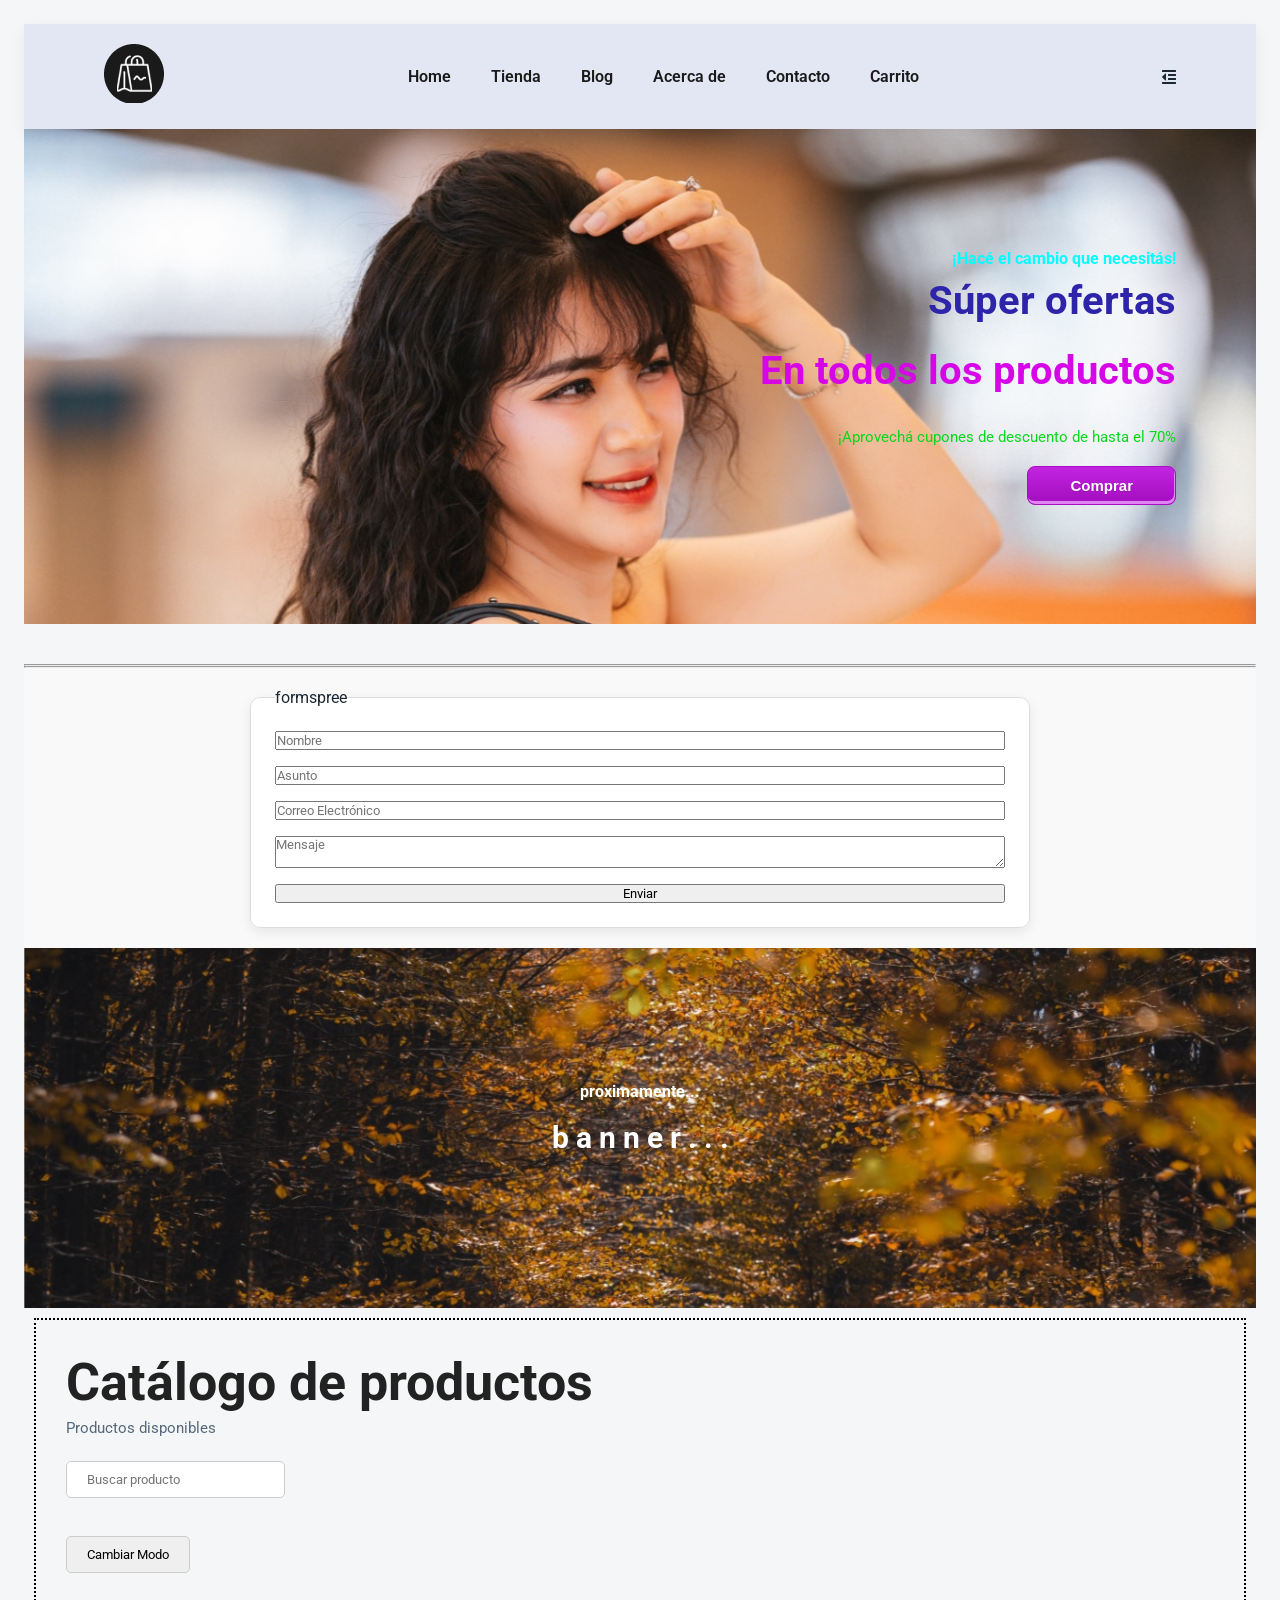
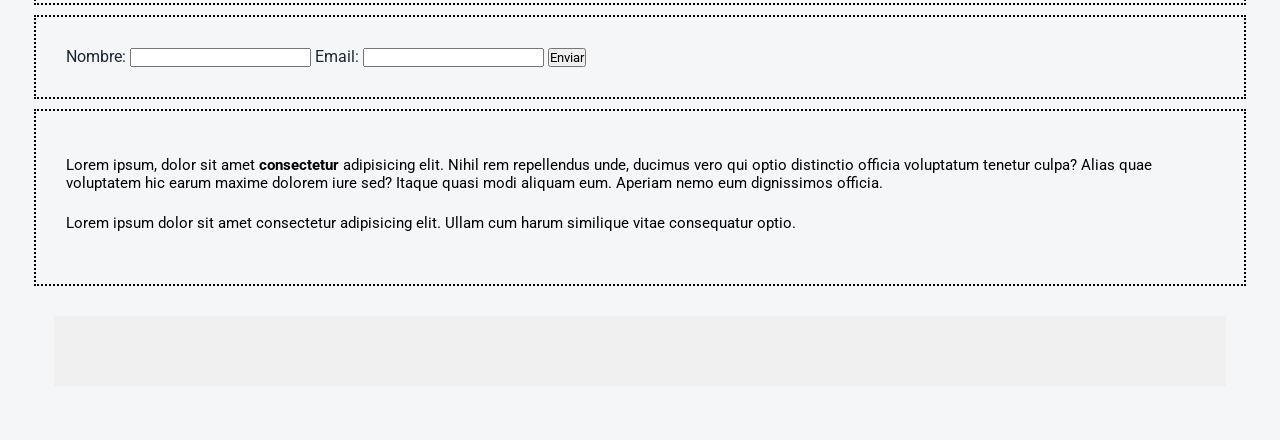
==== index.html @ 879dfb9a "footer unificado para que se vea el mismo en todas las páginas" ====
<!DOCTYPE html>
<html lang="en">

<head>
    <meta charset="UTF-8">
    <meta name="viewport" content="width=device-width, initial-scale=1.0">
    <title>TT Ecommerce</title>
    <link rel="preconnect" href="https://fonts.googleapis.com">
    <link rel="preconnect" href="https://fonts.gstatic.com" crossorigin>
    <link href="https://fonts.googleapis.com/css2?family=League+Spartan:wght@100..900&family=Open+Sans:ital,wght@0,300..800;1,300..800&family=Roboto:ital,wght@0,100..900;1,100..900&display=swap" rel="stylesheet">    
    <link rel="stylesheet" href="https://pro.fontawesome.com/releases/v5.10.0/css/all.css">
    <link rel="stylesheet" href="styles.css">
    <script src="../script/script.js" defer></script>
    <script src="script/footer.js" defer></script>
</head>

<body>
    <header class="header">
        <a href="index.html">
            <img src="img/logo1.png" alt="Logo de la tienda">
        </a>
        <div>
            <!-- === Lista === -->
            <ul class="navbar">
                <li>
                    <a href="">Home</a>
                </li>
                <li>
                    <a href="pages/tienda.html">Tienda</a>
                </li>
                <li>
                    <a href="pages/blog.html">Blog</a>
                </li>
                <li>
                    <a href="">Acerca de</a>
                </li>
                <li>
                    <a href="pages/contacto.html">Contacto</a>
                </li>
                <li>
                    <a href="pages/carrito.html">Carrito</a>
                </li>
            </ul>
        </div>
        <div class="mobile">
            <a href="pages/carrito.html"> 
                <i class="fa fa-shopping-bag" aria-hidden="true"> </i>
            </a>
        </div>
        <i id="bar" class="fas fa-outdent"></i>
    </header>
     
    <main>
        <!-- === HERO === -->
         <section class="hero">
            <div class="hero-content">
                <h4>¡Hacé el cambio que necesitás!</h4>
                <h2>Súper ofertas</h2>
                <h1>En todos los productos</h1>
                <p>¡Aprovechá cupones de descuento de hasta el 70%</p>
                <button>Comprar</button>
            </div>
         </section><hr><hr>


        <!-- =========== SUSCRIPCIÓN AL NEWSLETTER / FORMULARIO CONTACTO =========== -->
         <section class="sectionform">
            <fieldset class="formulario">
                <legend>formspree</legend>
                    <form action="https://formspree.io/f/xljeerjv" method="POST">
                        <input type="text" id="nombre-news" name="nombre" placeholder="Nombre">
                        <input type="text" id="asunto-news" name="asunto" placeholder="Asunto">
                        <input type="email" id="email-news" name="email" placeholder="Correo Electrónico">
                        <textarea name="message" placeholder="Mensaje"></textarea>
                        <button type="submit">Enviar</button>
                    </form>
            </fieldset>
         </section>
        <!-- =========== FIN SUSCRIPCIÓN AL NEWSLETTER =========== -->

        <!-- =========== BANNER =========== -->

        <section class="banner-prueba">
            <h4>proximamente...</h4>
            <h2>b a n n e r . . .</h2>
        </section>

        <!-- =========== fin BANNER =========== -->



        <!-- =========== CATALOGO DE PRODUCTOS =========== -->
        <section class="mateamargo">
            <h1 id="titulo">Catálogo de productos</h1>
            <p class="subtitulo">Productos disponibles</p>
            <input type="text" id="buscador" placeholder="Buscar producto">
            <br><br>
            <div id="contenedor-productos"></div>
            <br>
            <button id="cambiar-modo">Cambiar Modo</button>
        </section>
        <!-- =========== fin CATALOGO DE PRODUCTOS =========== -->

        <!-- ====================== FORMULARIO js ====================== -->
        <section class="mateamargo">
            <div>
                <form action="" id="formulario">
                    <label for="nombre"> Nombre: </label>
                    <input type="text" id="nombre" name="nombre">
                    <label for="email"> Email: </label>
                    <input type="email" id="email" name="email">
                    <button type="submit"> Enviar </button>
                </form>
            </div>
        </section>
        <!-- ====================== FIN FORMULARIO js ====================== -->



        <!-- ====================== MAPA ====================== -->
        <section class="mateamargo">
            <div class="boxing">
                <div>
                    <p>
                        Lorem ipsum, dolor sit amet <strong>consectetur</strong> adipisicing elit. Nihil rem repellendus unde, ducimus vero qui <span>optio distinctio officia</span> voluptatum tenetur culpa? Alias quae voluptatem hic earum maxime dolorem iure sed? Itaque quasi modi aliquam eum. Aperiam <span>nemo eum dignissimos</span> officia.
                    </p>
                </div>
                <div>
                    <p>Lorem ipsum dolor sit amet consectetur adipisicing elit. Ullam cum harum similique vitae consequatur optio.</p>
                </div>
            </div>
        </section>
        <!-- =========== fin MAPA =========== -->

    </main>
    
    <!-- =========== FOOTER =========== -->
    <footer id="footer" class="section-p1"></footer>
    <!-- <footer class="mateamargo">
        <hr>
        <P>FOOTER</P>
        <hr>
    </footer><br><br> -->
    <!-- =========== FIN FOOTER =========== -->
</body>

</html>
---- styles.css ----
/* @import url('https://fonts.googleapis.com/css2?family=Roboto:ital,wght@0,100..900;1,100..900&display=swap'); */

* {
    margin: 0;
    padding: 0;
    box-sizing: border-box; /* para que margin y padding no le sumen dimensión al elemento */
    font-family: "Roboto", sans-serif;
}

body {
  font-family: Arial, sans-serif;
  background: #f4f6f8;
  color: #1b2733;
  margin: 0;
  padding: 24px;
}

/* TIPOGRAFIA BASE */
h1 {
    font-size: 52px;
    line-height: 65px;
    color: #222;
    margin: 0 0 4px;
}

h2 {
    font-size: 46px;
    line-height: 54px;
    color: #222;
}

h4 {
    font-size: 22px;
    color: #222;
}

h6 {
    font-weight: 700;
    font-size: 12px;
}

p {
    font-size: 15px;
    color: black;
    margin: 15px 0 22px 0;
}

/* Espaciados reutilizables */
.section-p1 {
    padding: 35px 75px;
}

.section-m1 {
    margin: 40px 0;
}

/* == Header y Navegación == */
.header {
    display: flex;
    justify-content: space-between;
    align-items: center;
    padding: 20px 80px;
    background-color: #E3E6f3; /* #e3e606 */
    box-shadow: 0 5px 15px rgba(0, 0, 0, 0.06);
    /* fijo el header */
    z-index: 999;
    position: sticky;
    top: 0px;
    left: 0px;
}

/* ==== prueba ==== */
.navegacion {
    display: flex;
    align-items: center;
    width: 100%;
}
/* ==== fin prueba ==== */

.navbar {
    display: flex;
    justify-content: center;
    align-items: center;
}

.navbar li {
    list-style: none;
    padding: 0 20px;
}

.navbar a {
    text-decoration: none;
    font-size: 1rem;
    font-weight: 600;
    color: #1a1a1a;
    /* transition: color 0.3s ease; */
}

/* Se mantiene el tamaño y solo se cambia el color para evitar distorsiones */
.navbar a:hover {
    color: #c123de;
}

/* Botones para mobile (ocultos en escritorio) */
.mobile {
    display: none;
    align-items: center;
}

.close {
    display: none;
}

/* ============ Responsive: Pantallas pequeñas (< 800px) ============ */
@media(max-width: 799px) {
    .navbar {
        display: flex;
        flex-direction: column;
        align-items: flex-start;
        justify-content: flex-start;
        position: fixed;
        top: 0;
        right: -300px;
        height: 100vh;
        width: 300px;
        background-color: #e7e476;
        box-shadow: 0 40px 60px rgba(0, 0, 0, 0.1);
        padding: 80px 0 0 10px;
        transition: 0.3s;
    }

    .navbar li {
        margin-bottom: 25px;
    }

    .mobile {
        display: flex;
        align-items: center;
    }

    .mobile i {
        color: #222;
        font-size: 24px;
        padding-left: 20px;
    }

    /* Clase que vamos a usar con JS para desplegar el menú */
    .active {
        right: 0px;
    }

    .close {
        display: initial;
        position: absolute;
        top: 30px;
        left: 30px;
        color: #222;
        font-size: 24px; /*  */
    }
}
/* ===== FIN del navbar ===== */

/* == Hero: Sección principal == */
.hero {
    background-image: url(img/otrafoto.jpg);
    /* background-image: url(../img/nvgo.jpg); */
    /* background-image: url(img/nvgo33.jpg); */
    display: flex;
    justify-content: flex-end;
    align-items: center; /* justify-content y align-items para trabajar con los 2 ejes */
    height: 55vh; /* con 95 la fuente queda gigante */
    /* min-height: 360px; */
    width: 100%;
    background-size: cover;
    background-position: top 5% center;
    padding: 0 80px; /* 80px en clase*/
    margin-bottom: 40px;
}

.hero .hero-content {
    width: 45%;
    display: flex;
    flex-direction: column;
    align-items: flex-end;
    text-align: right;
    z-index: 1;
}

.hero .hero-content h4 {
    color: aqua;
    margin-bottom: 6px; /* 10px */
    font-size: 1rem;
}

.hero .hero-content h2 {
    color: #2d24a9;
    /* color: #d706e6;  #222 en clase */
    /* ==== OPCION ====
    font-size: 2rem;
    margin-bottom: 4px; */
    font-size: 2.5rem;
    margin-bottom: 10px;
}

.hero .hero-content h1 {
    color: #d706e6;
    /* ==== OPCION ====
    font-size: 2rem;
    margin-bottom: 6px; */
    font-size: 2.5rem;
    margin-bottom: 10px;
}

.hero .hero-content p {
    color: #09d81d; 
    margin-bottom: 20px;
    /* font-size: 1rem; */
}

/* ========= botón desde mybuttongenerator ========= */
.hero .hero-content button {
    box-shadow: inset -1px -3px 0px 0px #e184f3;
    background: linear-gradient(to bottom, #c123de 5%, #a20dbd 100%);
    background-color: #c123de;
    border-radius: 8px;
    border: 1px solid #a511c0;
    display: inline-block;
    cursor: pointer;
    color: #ffffff;
    font-family: Arial, sans-serif;
    font-size: 15px;
    font-weight: bold;
    padding: 10px 42px;
    text-decoration: none;
    text-shadow: 0px 1px 0px #9b14b3;
}

/* $$ ATENTO NO FUNCA $$ */
.hero .hero-content button:hover {
    background: linear-gradient(to bottom, #a20dbd 5%, #c123de 100%);
    background-color: #d73ef2;
}

.hero .hero-content button:active {
    position: relative;
    top: 1px;
}
/* ========= FIN del, BUTTON FROM mybuttongenerator ========= */

/* ============ RESPONSIVE HERO ============ */
@media (max-width: 1200px) {
    .hero{
        padding: 0 60px;
    }
    .hero .hero.content{
        width: 55%;
    }
}


@media (max-width: 992px) {
    .hero {
        height: 85vh;
        padding: 0 60px;
    }

    .hero .hero-content {
        width: 60%;
    }

    .hero .hero-content h1 {
        font-size: 2.5rem;
    }

    .hero .hero-content h2 {
        font-size: 2.2rem;
    }

    .hero .hero-content p {
        font-size: 0.9rem;
    }
}

/* && HECHO EN CLASE && */
@media (max-width: 768px) {
    .hero {
        height: 70vh;
        padding: 0 40px;
        justify-content: center;
        background-position: top center;
    }

    .hero .hero-content{
        width: 80%;
        align-items: center;
        text-align: center;
    }

    .hero .hero-content h4 {
        font-size: 0.9rem;
    }

    .hero .hero-content h2 {
        font-size: 1.8rem;
    }

    .hero .hero-content h1 {
        font-size: 2.2rem;
    }
}

@media (max-width: 576px) {

    .hero{
        height: 60vh;
        padding: 0 20px;
        background-position: 55% center;
    }

    .hero .hero-content {
        width: 100%;
    }

    .hero .hero-content h4 {
        font-size: 0.8rem;
    }

    .hero .hero-content h2 {
        font-size: 1.5rem;
    }

    .hero .hero-content h1 {
        font-size: 1.8rem;
        margin-bottom: 10px;
    }

    .hero .hero-content p {
        font-size: 0.8rem;
        margin-bottom: 15px;
    }

    .hero .hero-content button {
        padding: 10px 20px;
        font-size: 0.9rem;
    }

}



/* ============= FORMULARIO CONTACTO ============= */
.sectionform {
    padding: 20px 40px; /* espacio alrededor */
    display: flex;
    justify-content: center;
    background-color: #f9f9f9;
}

.formulario {
    display: flex;
    flex-direction: column;
    /* gap: 16px; */
    width: 100%;
    max-width: 780px; /* MAS LARGO */
    padding: 24px;
    border: 1px solid #ddd;
    border-radius: 10px;
    background-color: #ffffff;
    box-shadow: 0 4px 12px rgba(0, 0, 0, 0.08);
    font-family: Arial, sans-serif;
}

/* ============= El FORMULARIO de la página de Contacto ============= */
.formulario form {
    display: flex;
    flex-direction: column;
    gap: 16px; /* separo un poco entre cada campo */
}

.formulario form div {
    display: flex;
    flex-direction: column;
    gap: 4px; /* acá solo separo entre label e input */
}
/* ============= FIN ============= */


/* ============= BANNER PRUEBA ============= */

.banner-prueba{
    width: 100%;
    height: 40vh;
    background-image: url(img/banner.jpg);
    background-repeat: no-repeat;
    background-size: cover;
    background-position: center;
    display: flex;
    flex-direction: column;
    justify-content: center;
    align-items: center;
    text-align: center;

    /* background-color: #ebe4eb;
    border: 1px solid #ff00ff;
    border-radius: 15px;
    margin: 50px;
    padding: 16px;
    text-align: center; */
}

.banner-prueba h4 {
    color: #fff;
    font-size: 16px;
}

.banner-prueba h2 {
    color: #fff;
    font-size: 30px;
    padding: 10px 0;
}

/* ============= FIN BANNER PRUEBA ============= */


/* ============ PRUEBAS FOOTER ============ */
footer {
  background-color: #f0f0f0; /* fondo gris */
  margin: 30px;
  padding: 50px;
  text-align: center;
}

footer p {
  margin: 8px 0; /* margen */
}

footer hr {
  border:none;
  border-top: 1px solid #710b0b; /* líneas */
  margin: 4px 0;
}
/* ============ FIN PRUEBAS FOOTER ============ */




/* ============ PROVISORIO PARA CATÁLOGO ============ */
.mateamargo {
    /* display: grid; */
    padding-top: 2rem;
    /* grid-template-columns: 300px 300px 300px 300px; */
    border: 2px dotted black;
    padding: 30px;
    margin: 10px;
}

.grilla {
    padding: 15px;
    margin: 13px;
    display: grid;
    grid-template-columns: repeat(4, 40px);
    /* gap: 14px; */
    /* border: 1px solid red; */
}
/* ============ FIN PROVISORIO PARA CATÁLOGO ============ */




/* ============ CATALOGO ============ */

.subtitulo {
  color: #566878;
  margin: 0 0 24px;
}

#contenedor-productos {
  display: flex;
  flex-wrap: wrap;
  gap: 16px;
}

.card {
  width: 210px;
  background: #ffffff;
  border: 1px solid #cfd8df;
  border-radius: 8px;
  padding: 16px;
}

.card h3 {
  margin: 0 0 8px;
}

.card p {
  margin: 4px 0;
}

.categoria {
  color: #566878;
  font-size: 13px;
}
/* ============ FIN CATALOGO ============ */


.destacada{
	color: #ff0000;
	font-weight: bold;
    background-color: lightblue;
    border: 2px solid #0000ff;
}

/* -------------- BODY OSCURO -------------- */
/* ========== DESACTIVADO ========== */

body.oscuro {
  background: #121a22;
  color: #e6edf3;
}

body.oscuro .card {
  background: #1c2833;
  border-color: #2f3f4d;
}

body.oscuro .subtitulo,
body.oscuro .categoria {
  color: #9fb0bf;
}

body.oscuro .card.destacada {
  border-color: #5cc6e4;
  box-shadow: 0 0 0 1px #5cc6e4;
}

/* ============= BOTON del BUSCADOR =============  */
#buscador {
  padding: 10px 20px;
  border: 1px solid #ccc;
  border-radius: 5px;
}

/* ============= BOTON CAMBIAR MODO =============  */
#cambiar-modo {
  padding: 10px 20px;
  /* background-color: #007bff; */
  /* color: #fff; */
  border: 1px solid #ccc;
  border-radius: 5px;
  cursor: pointer;
}


/* toast ya creado en tienda.js y toast.css */
.toast-custom {
    position: fixed;
    bottom: 24px;
    right: 24px;
    background-color: #088178;
    color: #fff;
    padding: 14px 20px;
    border-radius: 8px;
    font-family: "Spartan", sans-serif;
    font-size: 14px;
    font-weight: 600;
    display: flex;
    align-items: center;
    gap: 16px;
    box-shadow: 0 4px 12px rgba(0, 0, 0, 0.15);
    z-index: 9999;
    opacity: 0;
    pointer-events: none;
    transition: opacity 0.3s ease;
}

.toast-custom.visible {
    opacity: 1;
    pointer-events: all;
}

.toast-custom button {
    background: none;
    border: none;
    color: #fff;
    font-size: 16px;
    cursor: pointer;
    line-height: 1;
    padding: 0;
}


/* modal  */
.modal-overlay {
    position: fixed;
    inset: 0;
    background-color: rgba(0, 0, 0, 0.5);
    display: flex;
    align-items: center;
    justify-content: center;
    z-index: 9999;
    opacity: 0;
    pointer-events: none;
    transition: opacity 0.3s ease;
}

.modal-overlay.visible {
    opacity: 1;
    pointer-events: all;
}

.modal-custom {
    background: #fff;
    border-radius: 16px;
    padding: 30px;
    max-width: 480px;
    width: 90%;
    text-align: center;
    position: relative;
}

.modal-custom img {
    height: 200px;
    object-fit: contain;
    margin-bottom: 16px;
}

.modal-custom h5 {
    font-size: 16px;
    font-weight: 700;
    color: #1a1a1a;
    margin-bottom: 10px;
}

.modal-custom p {
    font-size: 13px;
    color: #465b52;
    line-height: 1.6;
    margin-bottom: 16px;
}

.modal-custom h4 {
    font-size: 20px;
    font-weight: 700;
    color: #088178;
}

.modal-cerrar {
    position: absolute;
    top: 14px;
    right: 16px;
    background: none;
    border: none;
    font-size: 18px;
    cursor: pointer;
    color: #222;
}

/* las tarjetas se arman en tienda.js */
.section-productos .productos-container .producto .producto-descripcion {
    text-align: start;
    padding: 10px 0;
    min-height: 80px;
    display: flex;
    flex-direction: column;
    justify-content: flex-start;
    flex-grow: 1;
}

.section-productos .productos-container .producto .producto-descripcion span {
    color: #606063;
    font-size: 12px;
}

.section-productos .productos-container .producto .producto-descripcion h5 {
    padding-top: 7px;
    color: #1a1a1a;
    font-size: 16px;
}
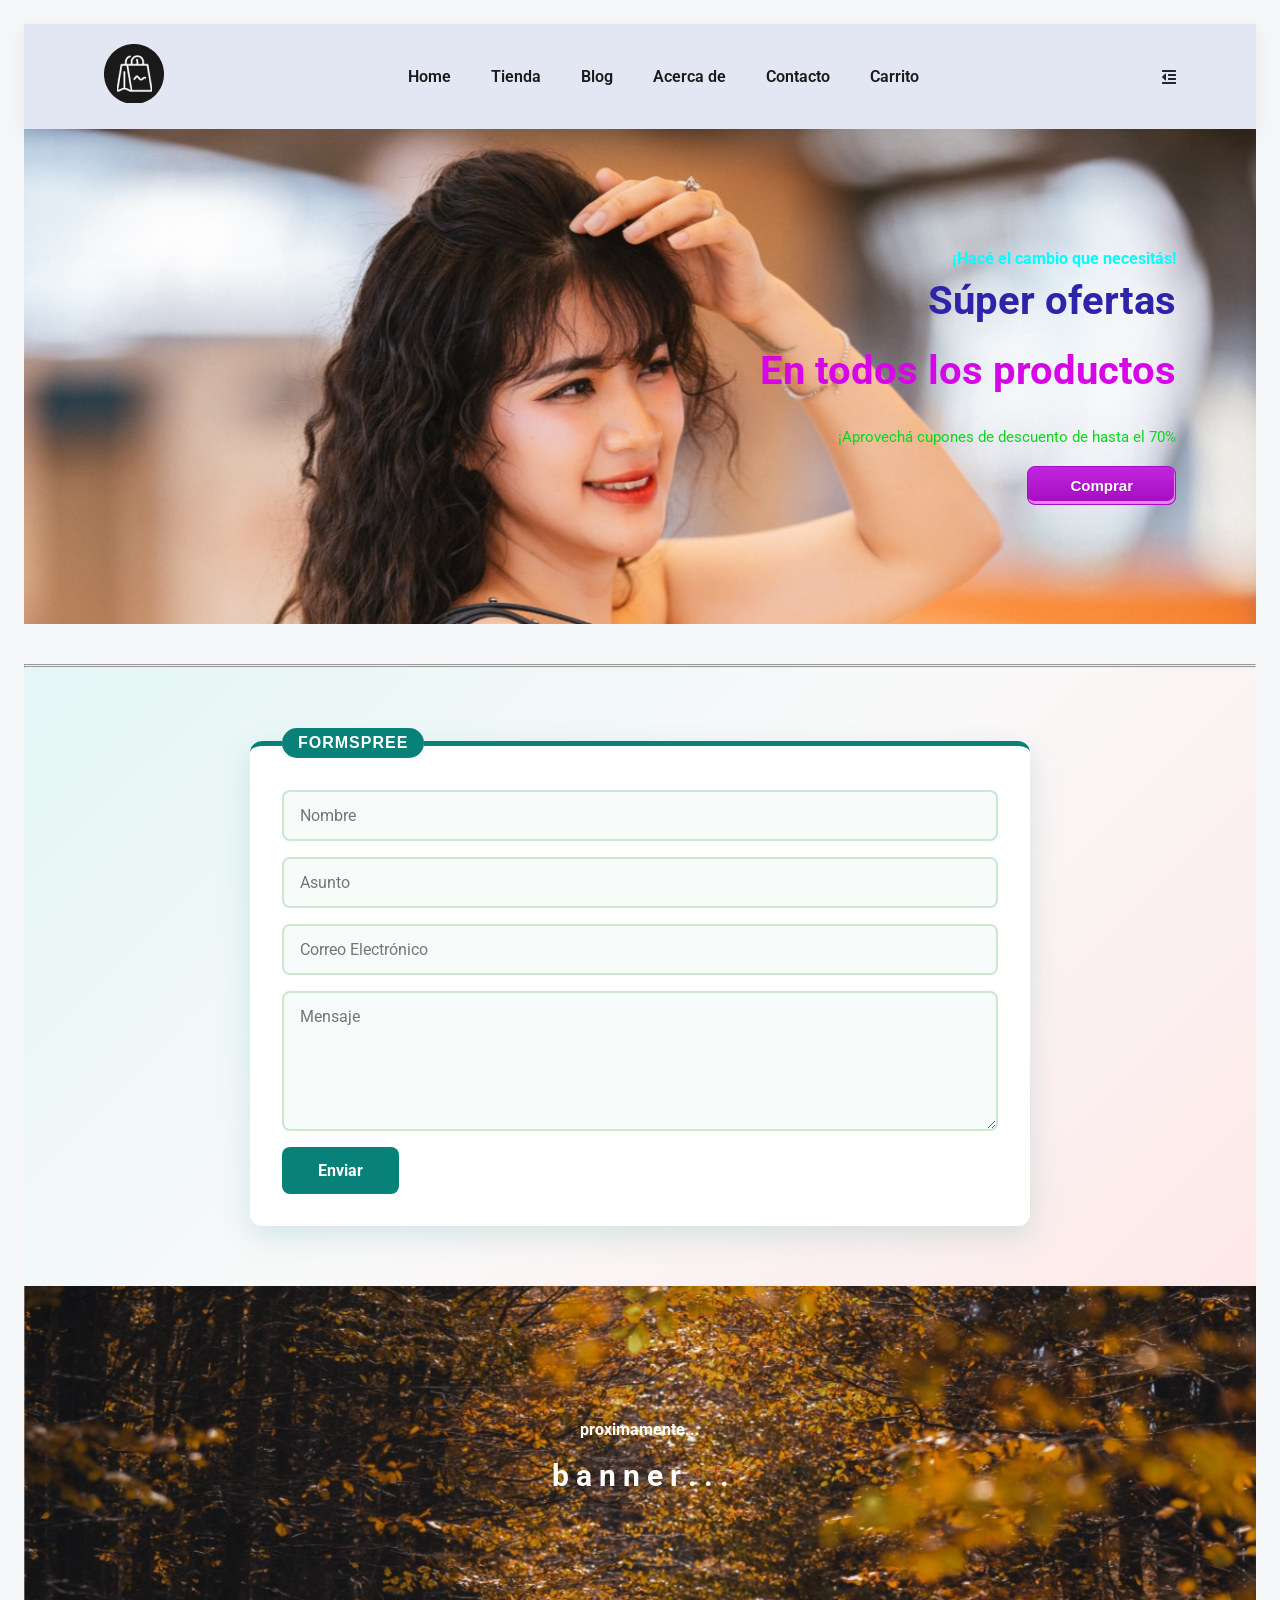
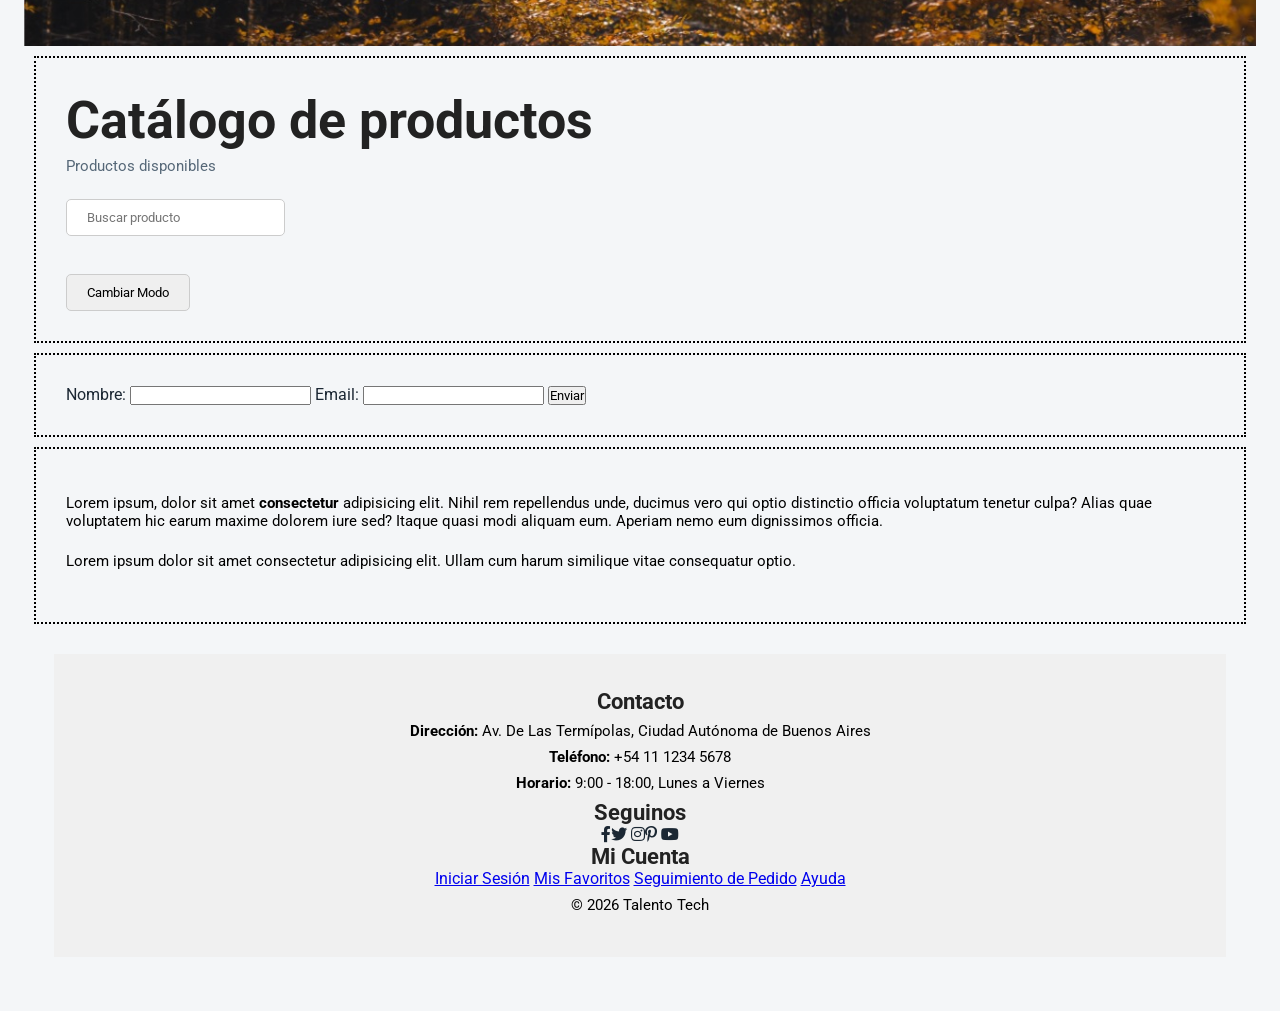
==== commit 5173da7f: "formspree mas lindo y afuera el efecto de primera card resaltada" ====
--- a/index.html
+++ b/index.html
@@ -10,7 +10,7 @@
     <link href="https://fonts.googleapis.com/css2?family=League+Spartan:wght@100..900&family=Open+Sans:ital,wght@0,300..800;1,300..800&family=Roboto:ital,wght@0,100..900;1,100..900&display=swap" rel="stylesheet">    
     <link rel="stylesheet" href="https://pro.fontawesome.com/releases/v5.10.0/css/all.css">
     <link rel="stylesheet" href="styles.css">
-    <script src="../script/script.js" defer></script>
+    <script src="script/script.js" defer></script>
     <script src="script/footer.js" defer></script>
 </head>
 
--- a/styles.css
+++ b/styles.css
@@ -348,26 +348,88 @@
 
 
 
-/* ============= FORMULARIO CONTACTO ============= */
+/* === FORMULARIO de CONTACTO lindo === */
 .sectionform {
-    padding: 20px 40px; /* espacio alrededor */
+    padding: 60px 40px;
     display: flex;
     justify-content: center;
-    background-color: #f9f9f9;
+    /* fondo degradado suave: verde agua → gris → rosado */
+    background: linear-gradient(135deg, #e3f6f5 0%, #f9f9f9 50%, #fde8e8 100%);
 }
 
 .formulario {
     display: flex;
     flex-direction: column;
-    /* gap: 16px; */
     width: 100%;
-    max-width: 780px; /* MAS LARGO */
-    padding: 24px;
-    border: 1px solid #ddd;
-    border-radius: 10px;
+    max-width: 780px;
+    padding: 32px;
+    border: none;
+    border-top: 5px solid #088178;   /* línea fina de color arriba */
+    border-radius: 12px;
     background-color: #ffffff;
-    box-shadow: 0 4px 12px rgba(0, 0, 0, 0.08);
-    font-family: Arial, sans-serif;
+    box-shadow: 0 10px 30px rgba(8, 129, 120, 0.15);
+    font-family: "Open Sans", sans-serif;
+}
+
+/* el título "formspree" como etiqueta */
+.formulario legend {
+    padding: 6px 16px;
+    background-color: #088178;
+    color: #fff;
+    border-radius: 20px;
+    font-family: "League Spartan", sans-serif;
+    font-weight: 700;
+    text-transform: uppercase;
+    letter-spacing: 1px;
+}
+
+/* campos más grandes */
+.formulario input,
+.formulario textarea {
+    width: 100%;
+    box-sizing: border-box;
+    padding: 14px 16px;
+    font-size: 16px;
+    font-family: inherit;
+    border: 2px solid #cce7d0;
+    border-radius: 8px;
+    background-color: #f7fcfb;
+    transition: border-color 0.2s, box-shadow 0.2s;
+}
+
+.formulario textarea {
+    min-height: 140px;
+    resize: vertical;
+}
+
+/* resaltado al hacer click en un campo */
+.formulario input:focus,
+.formulario textarea:focus {
+    outline: none;
+    border-color: #088178;
+    background-color: #fff;
+    box-shadow: 0 0 0 4px rgba(8, 129, 120, 0.15);
+}
+
+.formulario button {
+    align-self: flex-start;
+    padding: 14px 36px;
+    font-size: 16px;
+    font-weight: 700;
+    color: #fff;
+    background-color: #088178;
+    border: none;
+    border-radius: 8px;
+    cursor: pointer;
+    transition: background-color 0.2s, transform 0.1s;
+}
+
+.formulario button:hover {
+    background-color: #066a63;
+}
+
+.formulario button:active {
+    transform: scale(0.97);
 }
 
 /* ============= El FORMULARIO de la página de Contacto ============= */
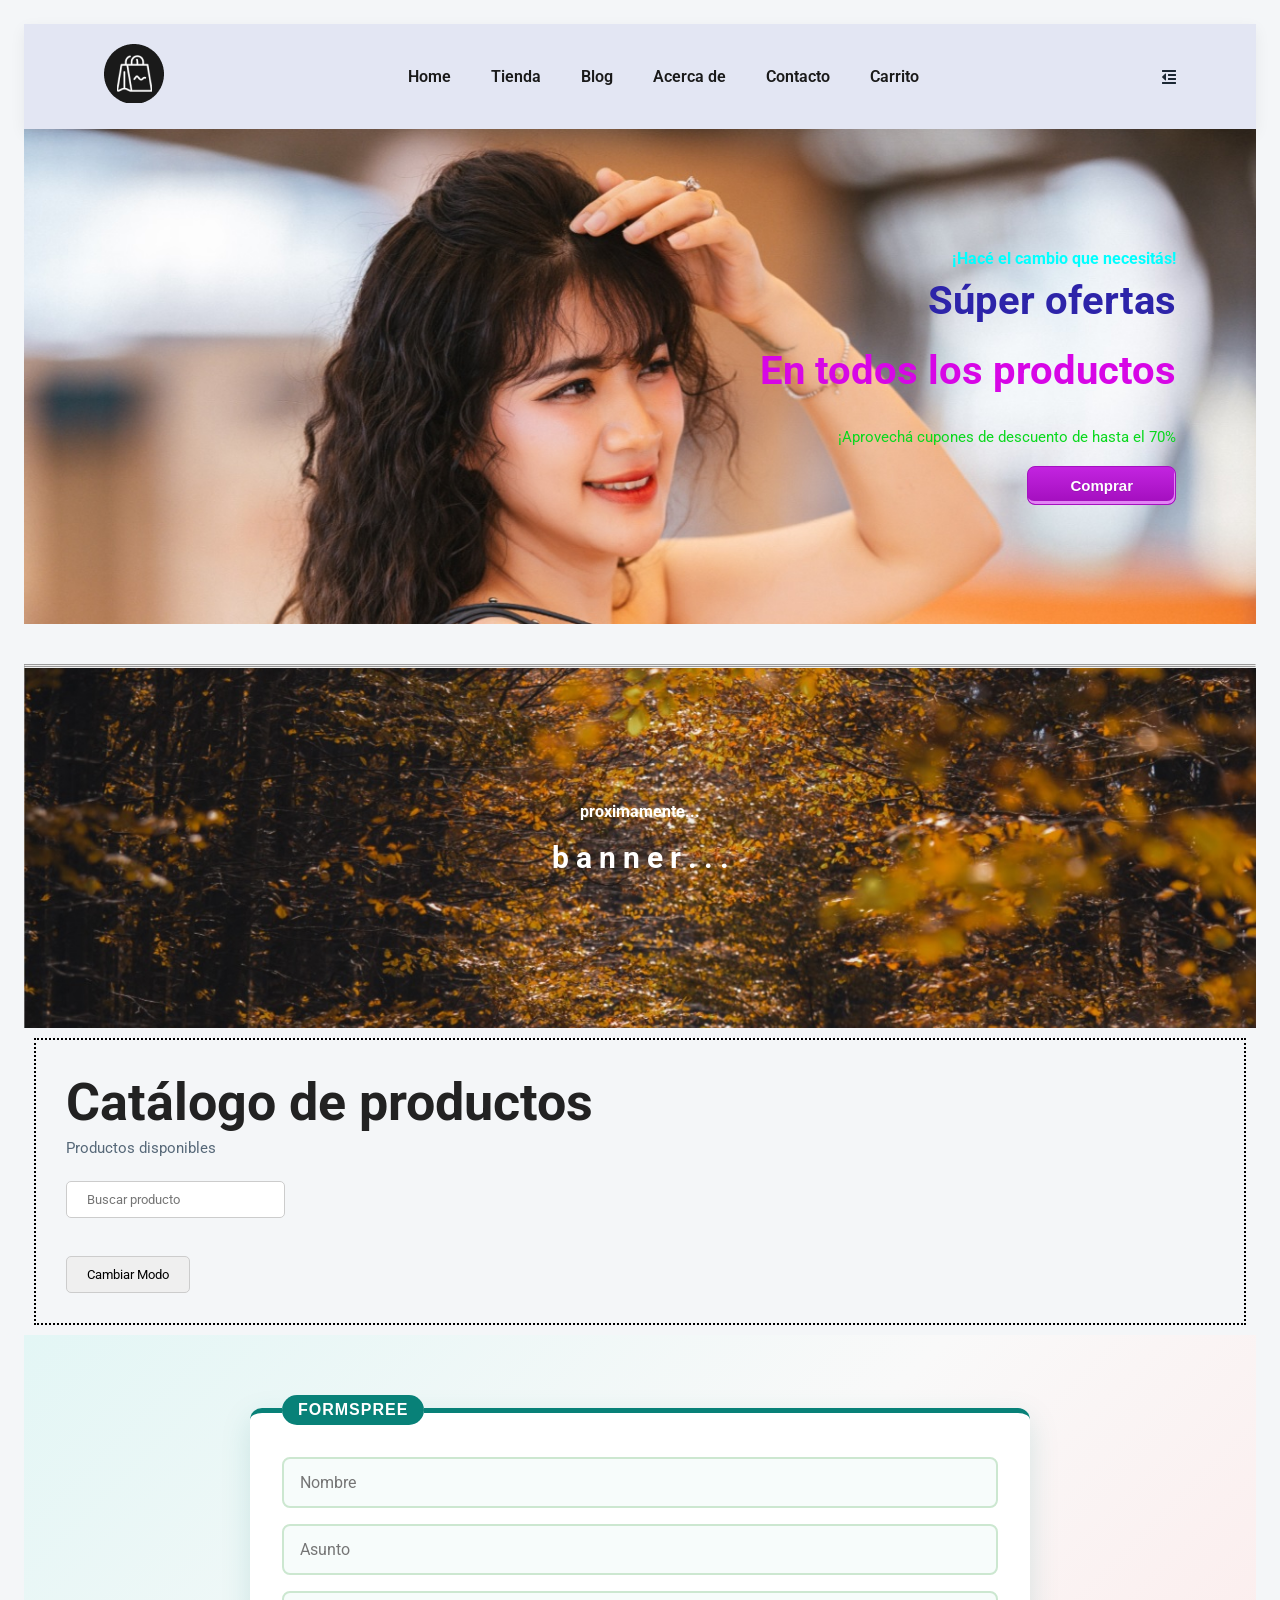
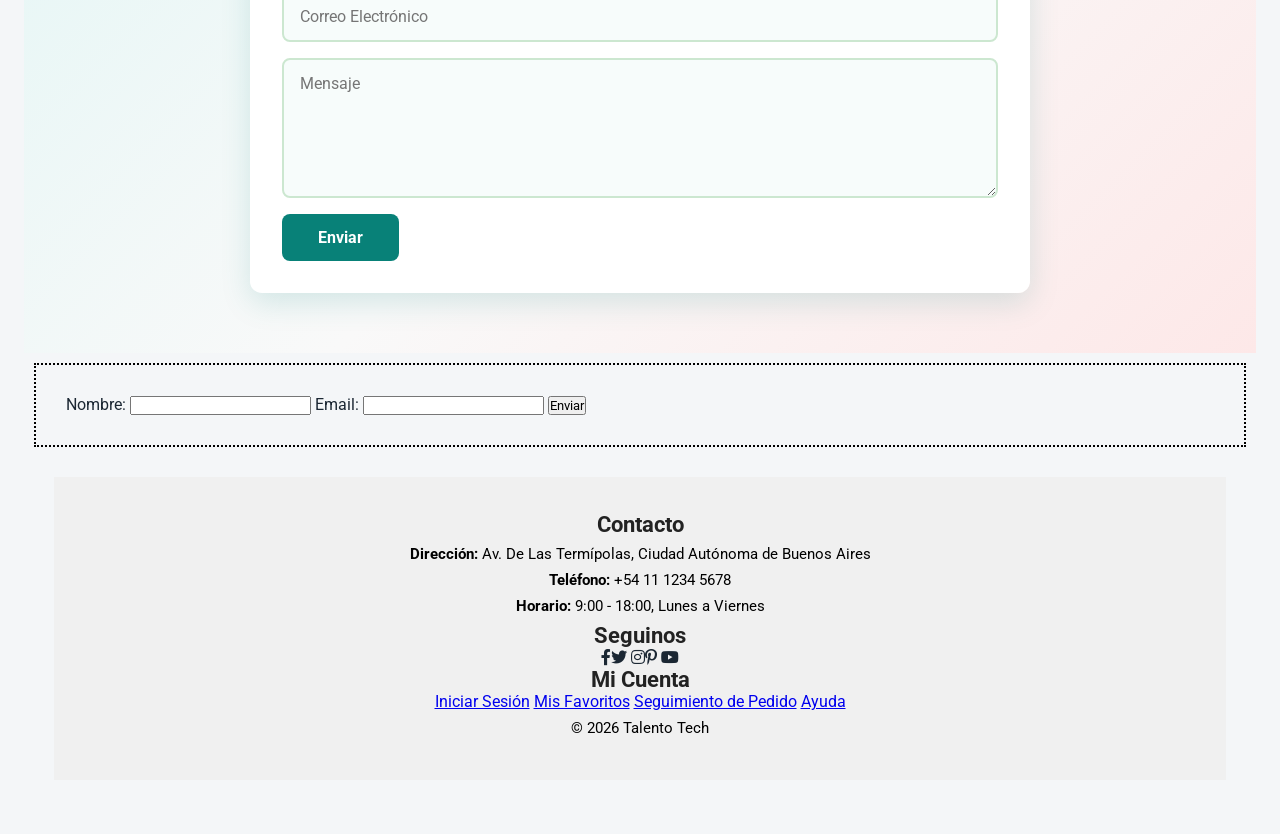
==== commit a10c2bc2: "codear js para carrito" ====
--- a/index.html
+++ b/index.html
@@ -62,22 +62,6 @@
             </div>
          </section><hr><hr>
 
-
-        <!-- =========== SUSCRIPCIÓN AL NEWSLETTER / FORMULARIO CONTACTO =========== -->
-         <section class="sectionform">
-            <fieldset class="formulario">
-                <legend>formspree</legend>
-                    <form action="https://formspree.io/f/xljeerjv" method="POST">
-                        <input type="text" id="nombre-news" name="nombre" placeholder="Nombre">
-                        <input type="text" id="asunto-news" name="asunto" placeholder="Asunto">
-                        <input type="email" id="email-news" name="email" placeholder="Correo Electrónico">
-                        <textarea name="message" placeholder="Mensaje"></textarea>
-                        <button type="submit">Enviar</button>
-                    </form>
-            </fieldset>
-         </section>
-        <!-- =========== FIN SUSCRIPCIÓN AL NEWSLETTER =========== -->
-
         <!-- =========== BANNER =========== -->
 
         <section class="banner-prueba">
@@ -101,7 +85,22 @@
         </section>
         <!-- =========== fin CATALOGO DE PRODUCTOS =========== -->
 
-        <!-- ====================== FORMULARIO js ====================== -->
+        <!-- =========== SUSCRIPCIÓN AL NEWSLETTER / FORMULARIO CONTACTO =========== -->
+        <section class="sectionform">
+            <fieldset class="formulario">
+                <legend>formspree</legend>
+                    <form action="https://formspree.io/f/xljeerjv" method="POST">
+                        <input type="text" id="nombre-news" name="nombre" placeholder="Nombre">
+                        <input type="text" id="asunto-news" name="asunto" placeholder="Asunto">
+                        <input type="email" id="email-news" name="email" placeholder="Correo Electrónico">
+                        <textarea name="message" placeholder="Mensaje"></textarea>
+                        <button type="submit">Enviar</button>
+                    </form>
+            </fieldset>
+        </section>
+        <!-- =========== FIN SUSCRIPCIÓN AL NEWSLETTER =========== -->
+
+        <!-- === FORMULARIO js no funca === -->
         <section class="mateamargo">
             <div>
                 <form action="" id="formulario">
@@ -114,23 +113,6 @@
             </div>
         </section>
         <!-- ====================== FIN FORMULARIO js ====================== -->
-
-
-
-        <!-- ====================== MAPA ====================== -->
-        <section class="mateamargo">
-            <div class="boxing">
-                <div>
-                    <p>
-                        Lorem ipsum, dolor sit amet <strong>consectetur</strong> adipisicing elit. Nihil rem repellendus unde, ducimus vero qui <span>optio distinctio officia</span> voluptatum tenetur culpa? Alias quae voluptatem hic earum maxime dolorem iure sed? Itaque quasi modi aliquam eum. Aperiam <span>nemo eum dignissimos</span> officia.
-                    </p>
-                </div>
-                <div>
-                    <p>Lorem ipsum dolor sit amet consectetur adipisicing elit. Ullam cum harum similique vitae consequatur optio.</p>
-                </div>
-            </div>
-        </section>
-        <!-- =========== fin MAPA =========== -->
 
     </main>
     
--- a/styles.css
+++ b/styles.css
@@ -144,7 +144,7 @@
         padding-left: 20px;
     }
 
-    /* Clase que vamos a usar con JS para desplegar el menú */
+    /* === Clase de JS para desplegar el menú === */
     .active {
         right: 0px;
     }
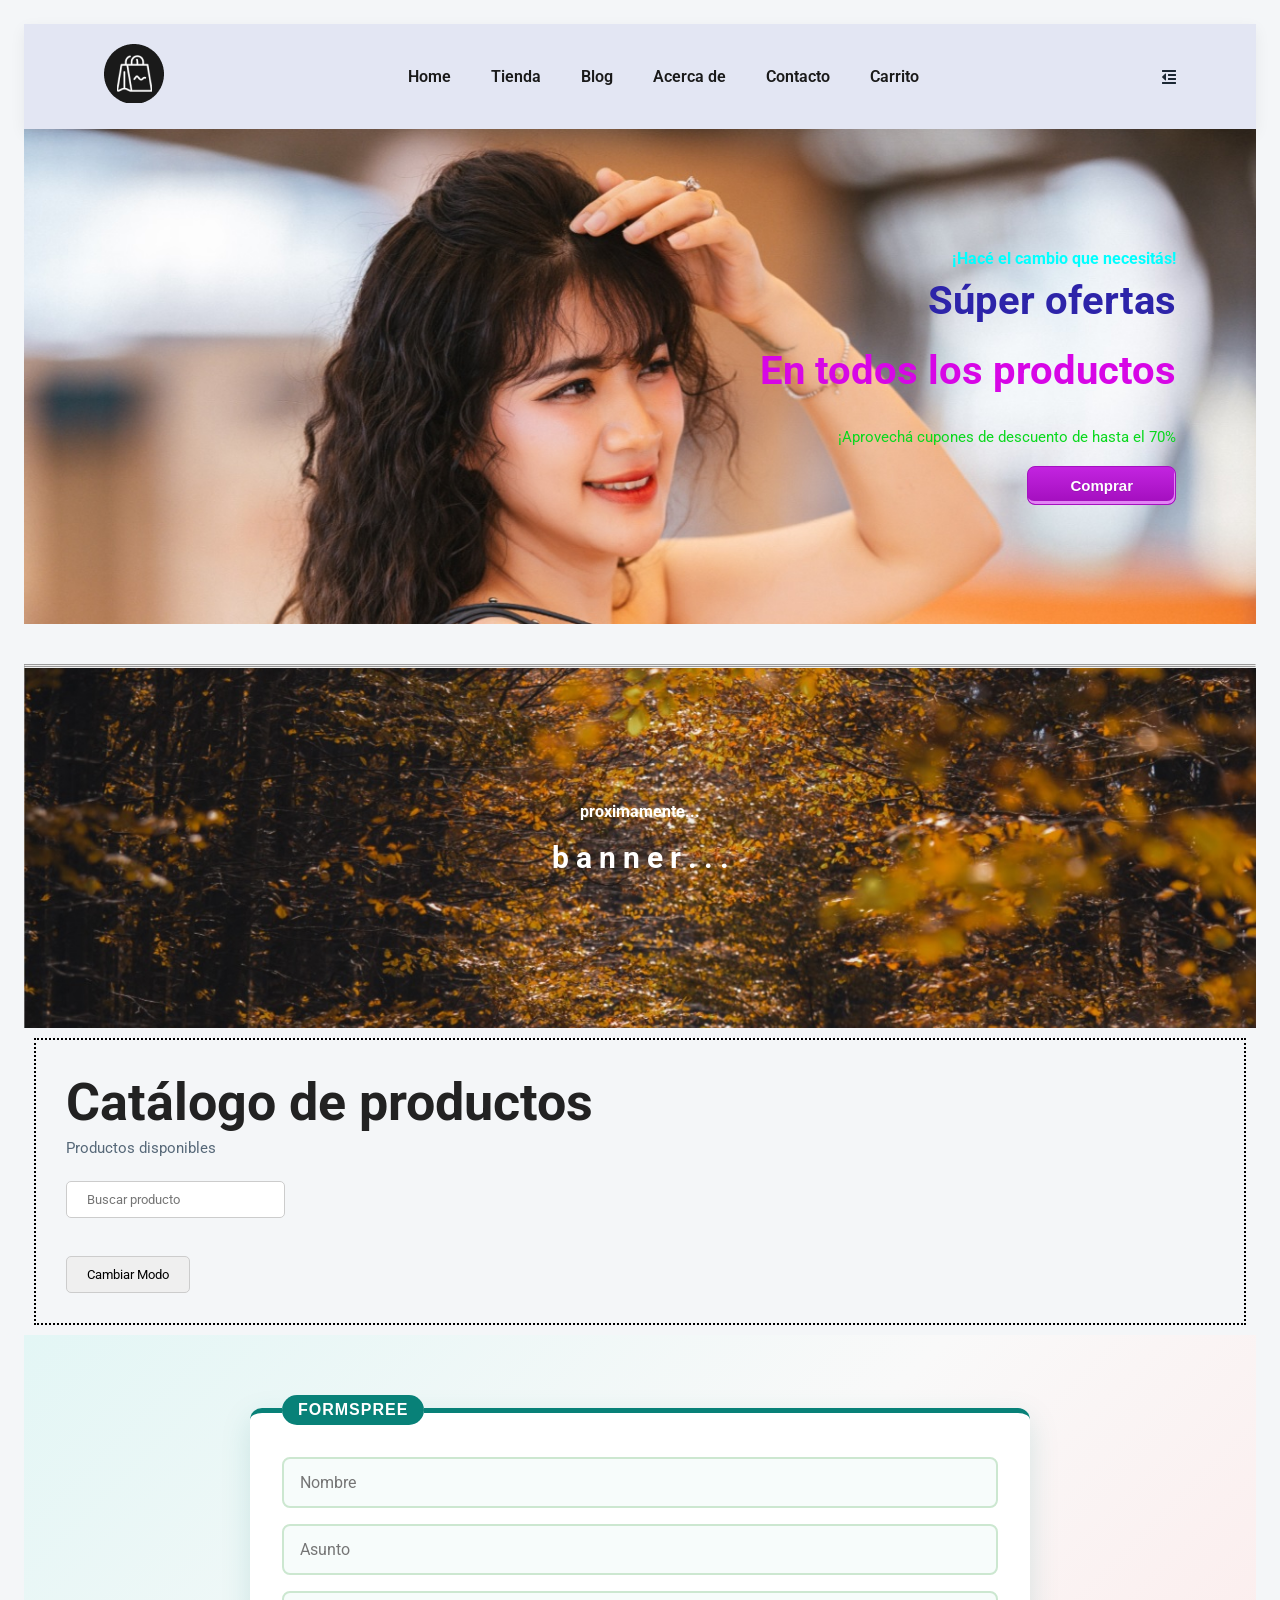
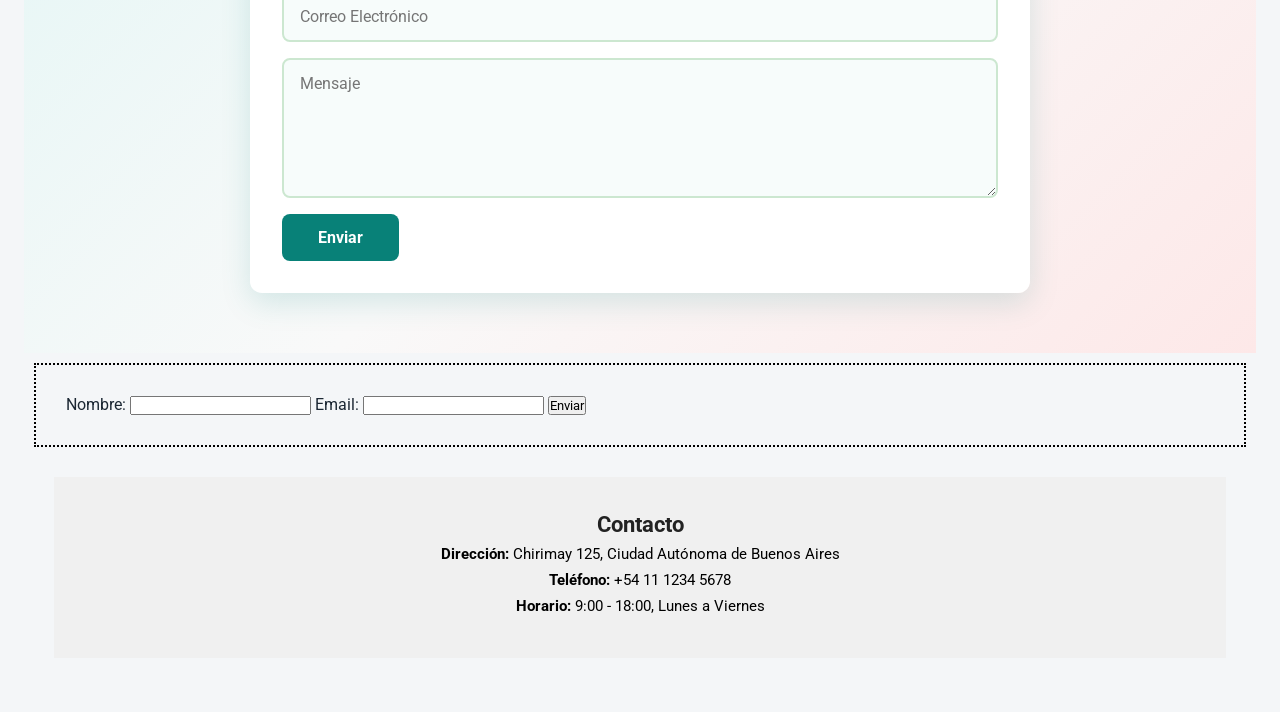
==== commit a55eac67: "footer simplificado" ====
--- a/index.html
+++ b/index.html
@@ -118,12 +118,7 @@
     
     <!-- =========== FOOTER =========== -->
     <footer id="footer" class="section-p1"></footer>
-    <!-- <footer class="mateamargo">
-        <hr>
-        <P>FOOTER</P>
-        <hr>
-    </footer><br><br> -->
-    <!-- =========== FIN FOOTER =========== -->
+    <!-- ========= FIN FOOTER ========= -->
 </body>
 
 </html>
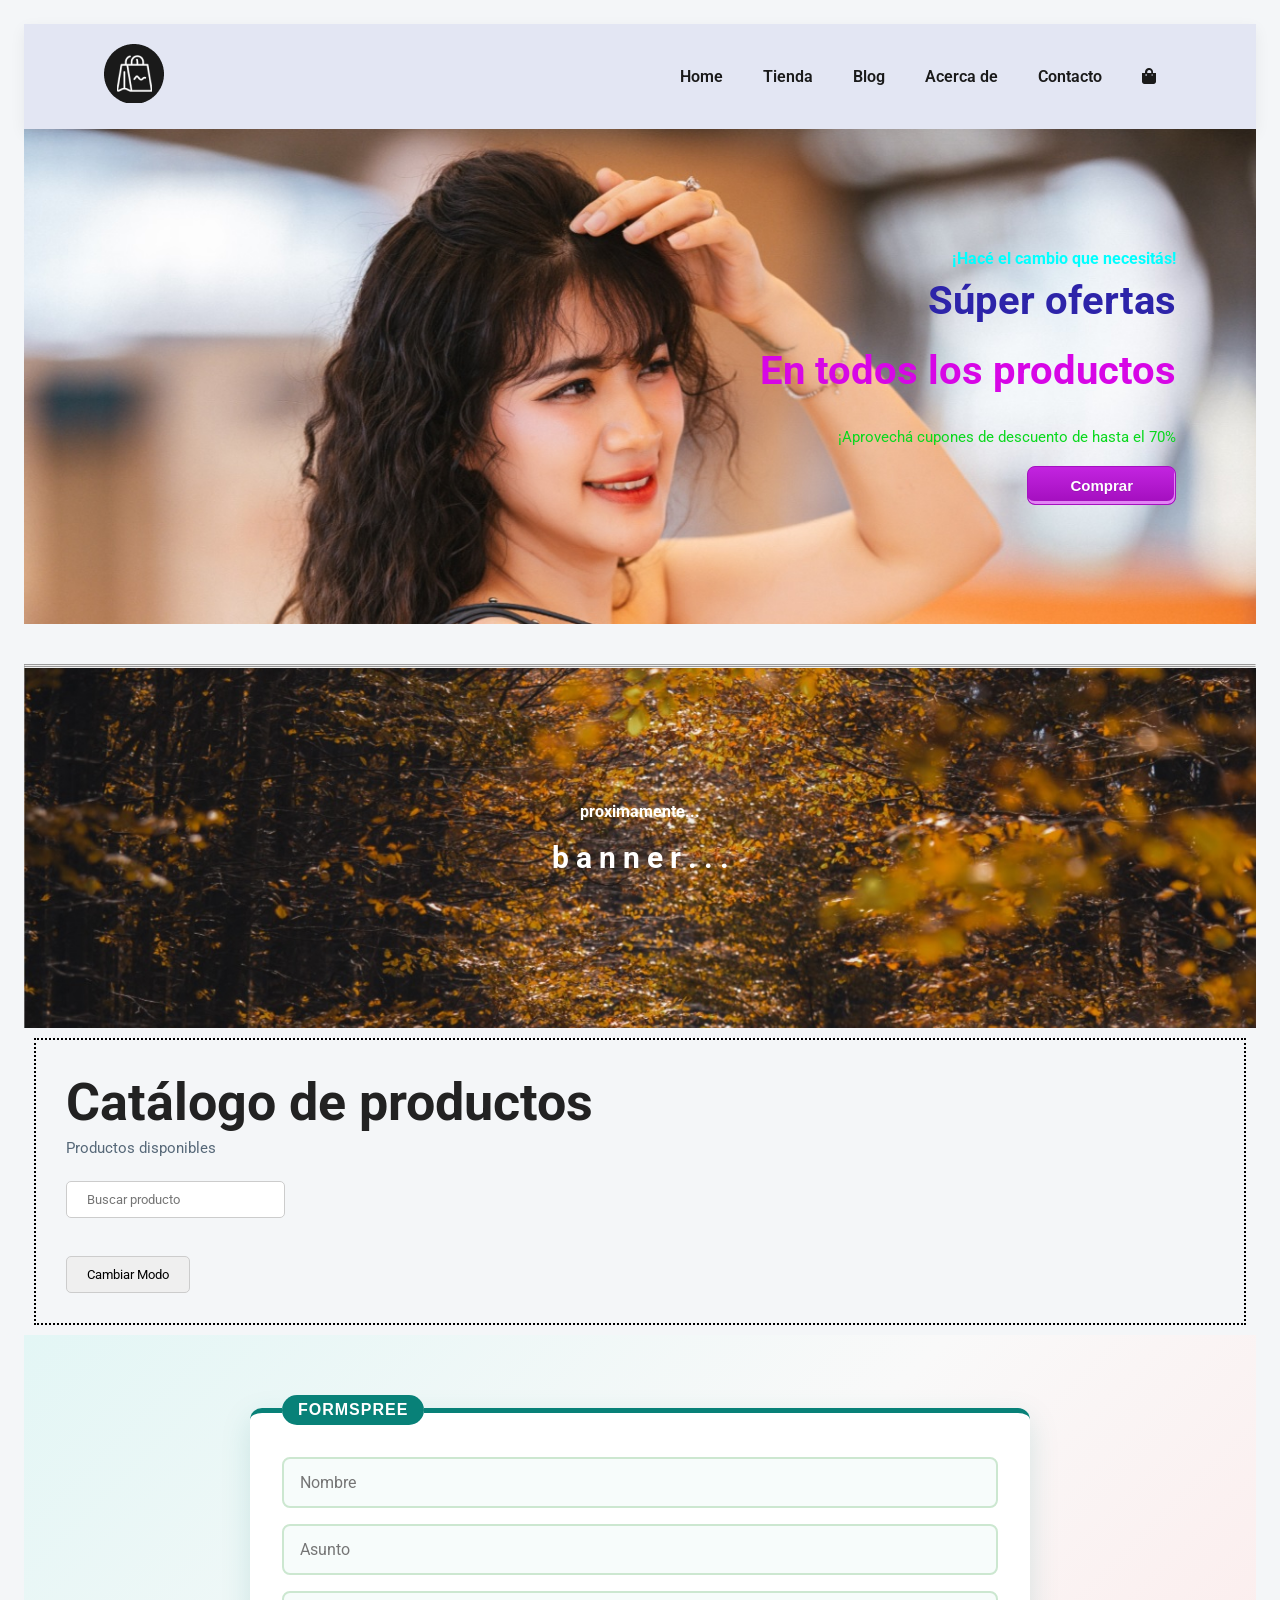
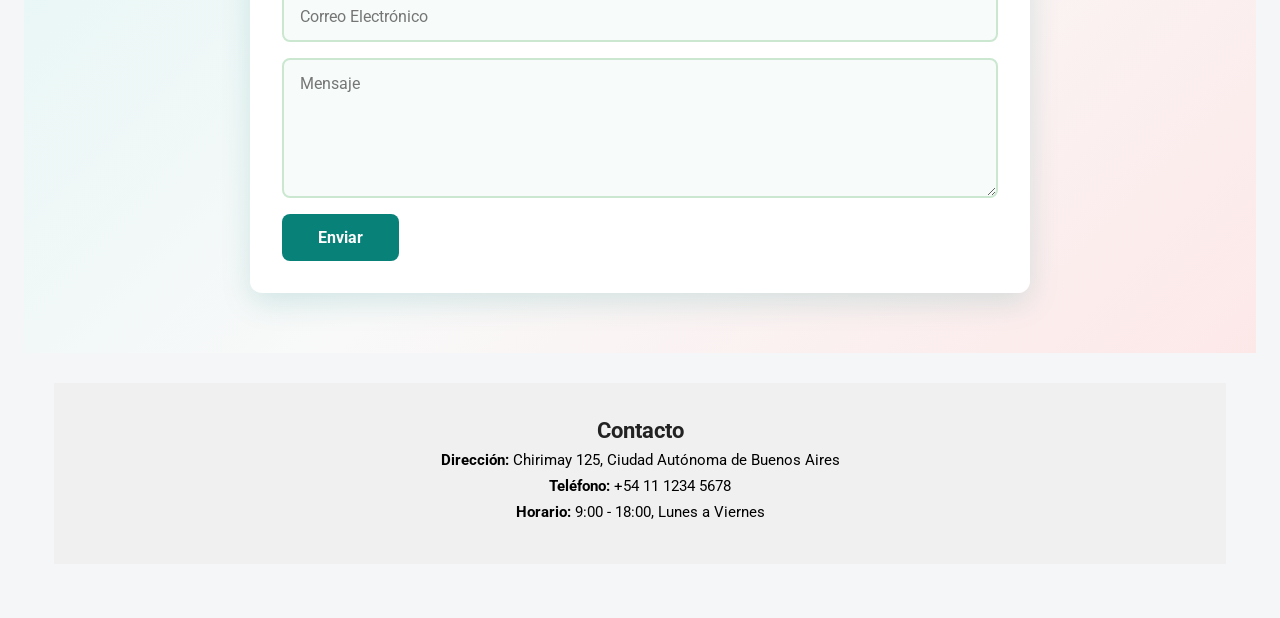
==== commit 5dd85515: "la hamburguesa quedaba siempre visible - fixed" ====
--- a/index.html
+++ b/index.html
@@ -12,6 +12,7 @@
     <link rel="stylesheet" href="styles.css">
     <script src="script/script.js" defer></script>
     <script src="script/footer.js" defer></script>
+    <script src="script/hamburger.js" defer></script>
 </head>
 
 <body>
@@ -21,7 +22,7 @@
         </a>
         <div>
             <!-- === Lista === -->
-            <ul class="navbar">
+            <ul id="navbar" class="navbar">
                 <li>
                     <a href="">Home</a>
                 </li>
@@ -38,16 +39,21 @@
                     <a href="pages/contacto.html">Contacto</a>
                 </li>
                 <li>
-                    <a href="pages/carrito.html">Carrito</a>
+                    <a href="carrito.html">
+                        <i class="fa fa-shopping-bag" aria-hidden="true"></i>
+                    </a>
                 </li>
+                <a href="#" id="close" class="close">
+                    <i class="far fa-times" aria-hidden="true"></i>
+                </a>
             </ul>
         </div>
         <div class="mobile">
-            <a href="pages/carrito.html"> 
+            <a href="pages/carrito.html">
                 <i class="fa fa-shopping-bag" aria-hidden="true"> </i>
             </a>
+            <i id="bar" class="fas fa-outdent"></i>
         </div>
-        <i id="bar" class="fas fa-outdent"></i>
     </header>
      
     <main>
@@ -99,23 +105,8 @@
             </fieldset>
         </section>
         <!-- =========== FIN SUSCRIPCIÓN AL NEWSLETTER =========== -->
+    </main>
 
-        <!-- === FORMULARIO js no funca === -->
-        <section class="mateamargo">
-            <div>
-                <form action="" id="formulario">
-                    <label for="nombre"> Nombre: </label>
-                    <input type="text" id="nombre" name="nombre">
-                    <label for="email"> Email: </label>
-                    <input type="email" id="email" name="email">
-                    <button type="submit"> Enviar </button>
-                </form>
-            </div>
-        </section>
-        <!-- ====================== FIN FORMULARIO js ====================== -->
-
-    </main>
-    
     <!-- =========== FOOTER =========== -->
     <footer id="footer" class="section-p1"></footer>
     <!-- ========= FIN FOOTER ========= -->
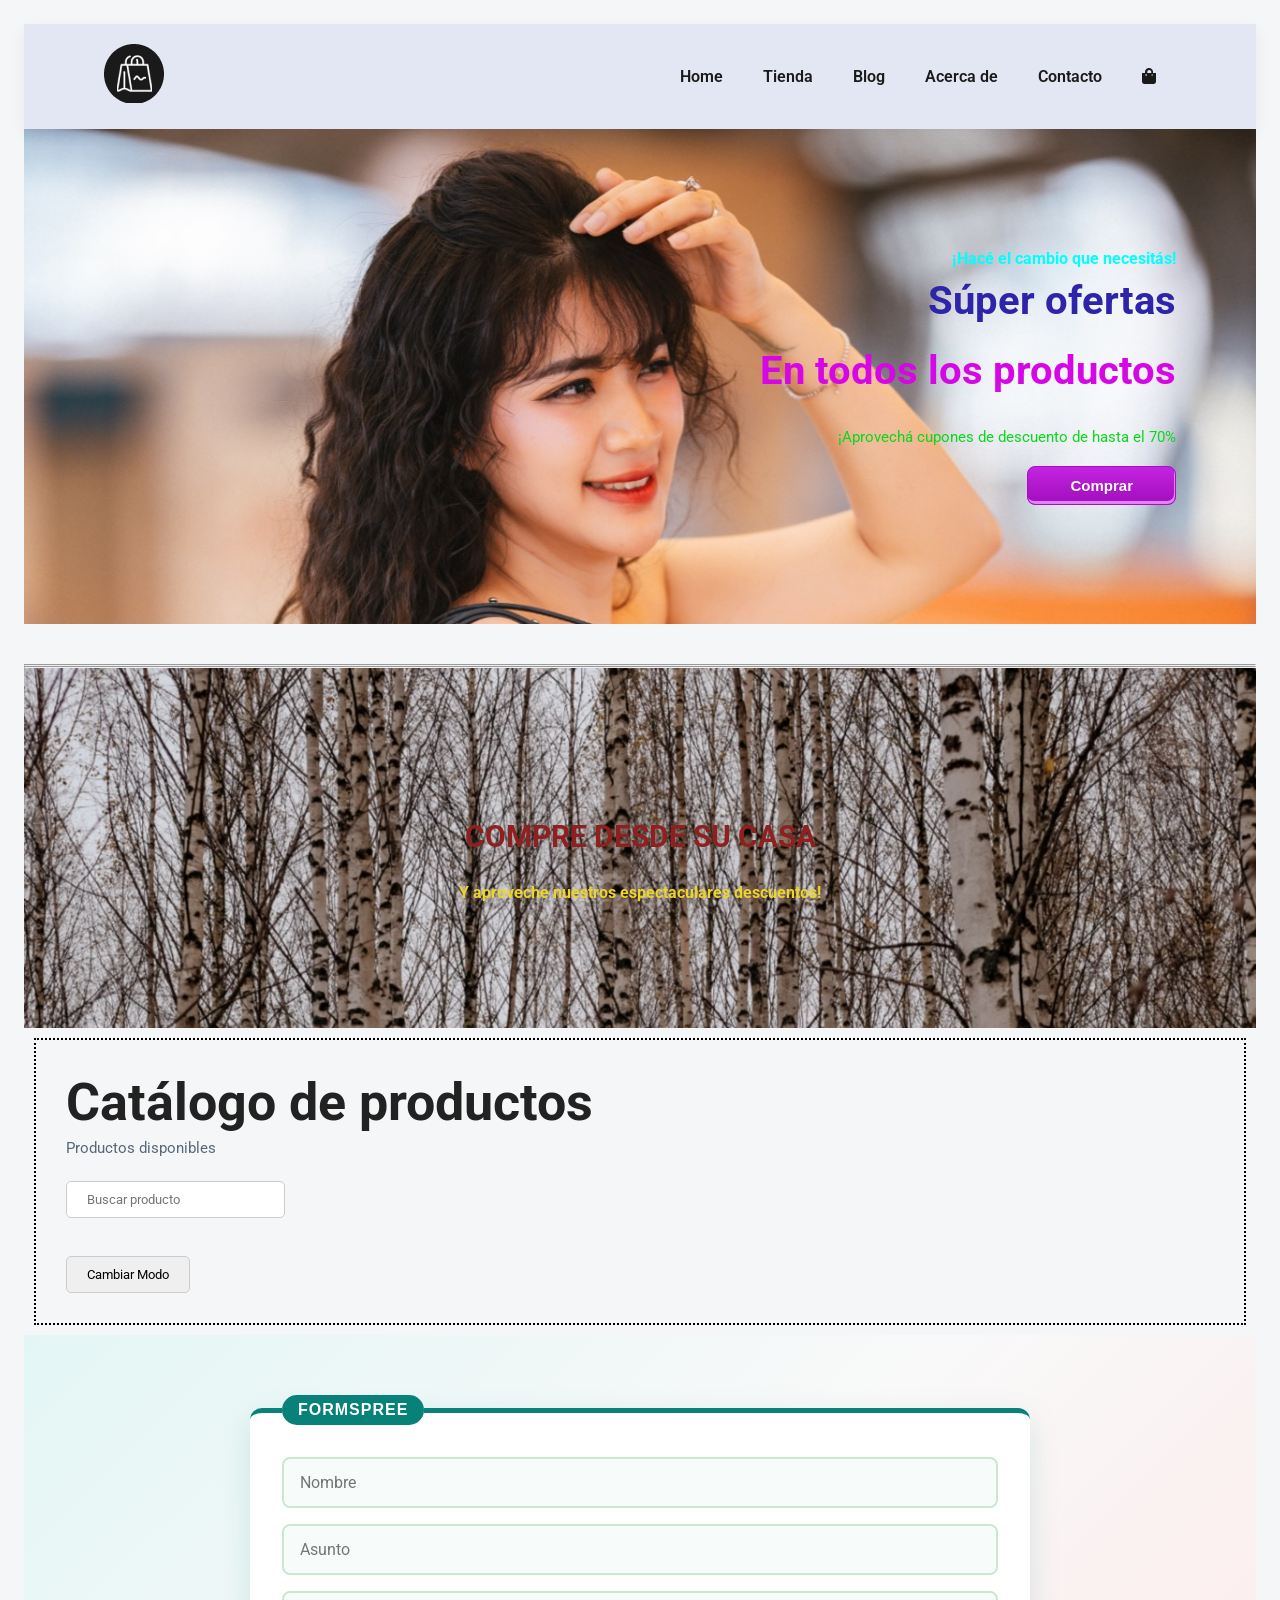
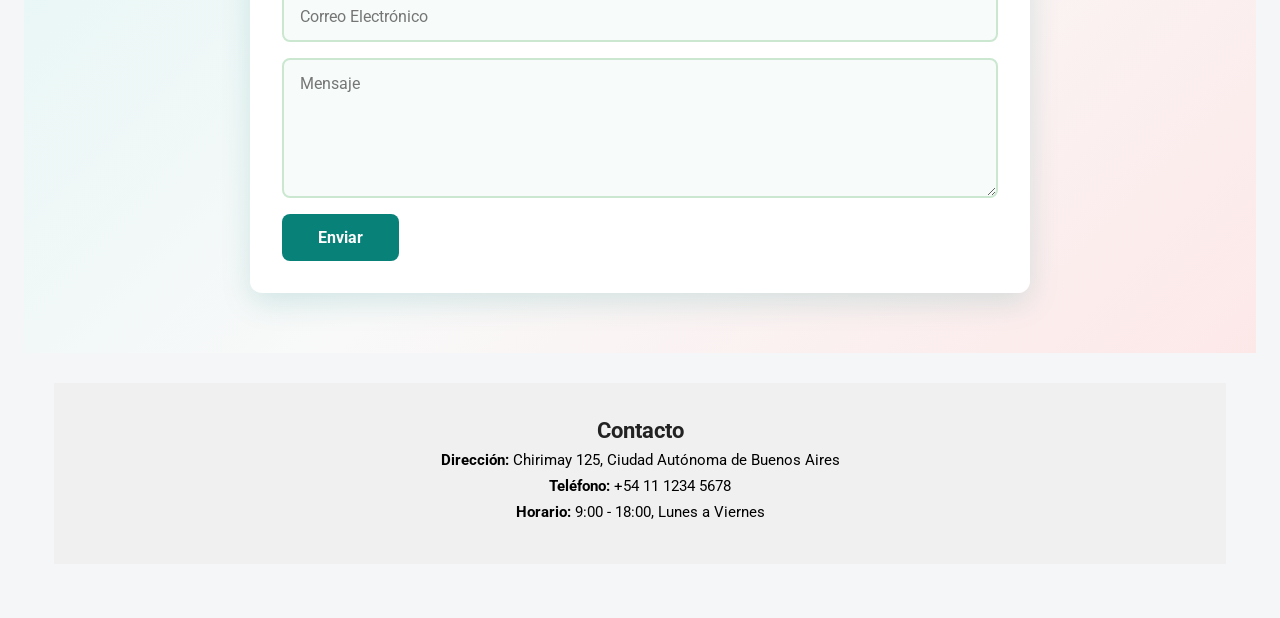
==== commit 95271522: "cambiar banner" ====
--- a/index.html
+++ b/index.html
@@ -71,8 +71,8 @@
         <!-- =========== BANNER =========== -->
 
         <section class="banner-prueba">
-            <h4>proximamente...</h4>
-            <h2>b a n n e r . . .</h2>
+            <h1> COMPRE DESDE SU CASA</h1>
+            <h4>Y aproveche nuestros espectaculares descuentos!</h4>
         </section>
 
         <!-- =========== fin BANNER =========== -->
--- a/styles.css
+++ b/styles.css
@@ -452,7 +452,7 @@
 .banner-prueba{
     width: 100%;
     height: 40vh;
-    background-image: url(img/banner.jpg);
+    background-image: url(img/otro_banner.jpg);
     background-repeat: no-repeat;
     background-size: cover;
     background-position: center;
@@ -471,12 +471,12 @@
 }
 
 .banner-prueba h4 {
-    color: #fff;
+    color:#ecd528;
     font-size: 16px;
 }
 
-.banner-prueba h2 {
-    color: #fff;
+.banner-prueba h1 {
+    color: #8e2020;
     font-size: 30px;
     padding: 10px 0;
 }
